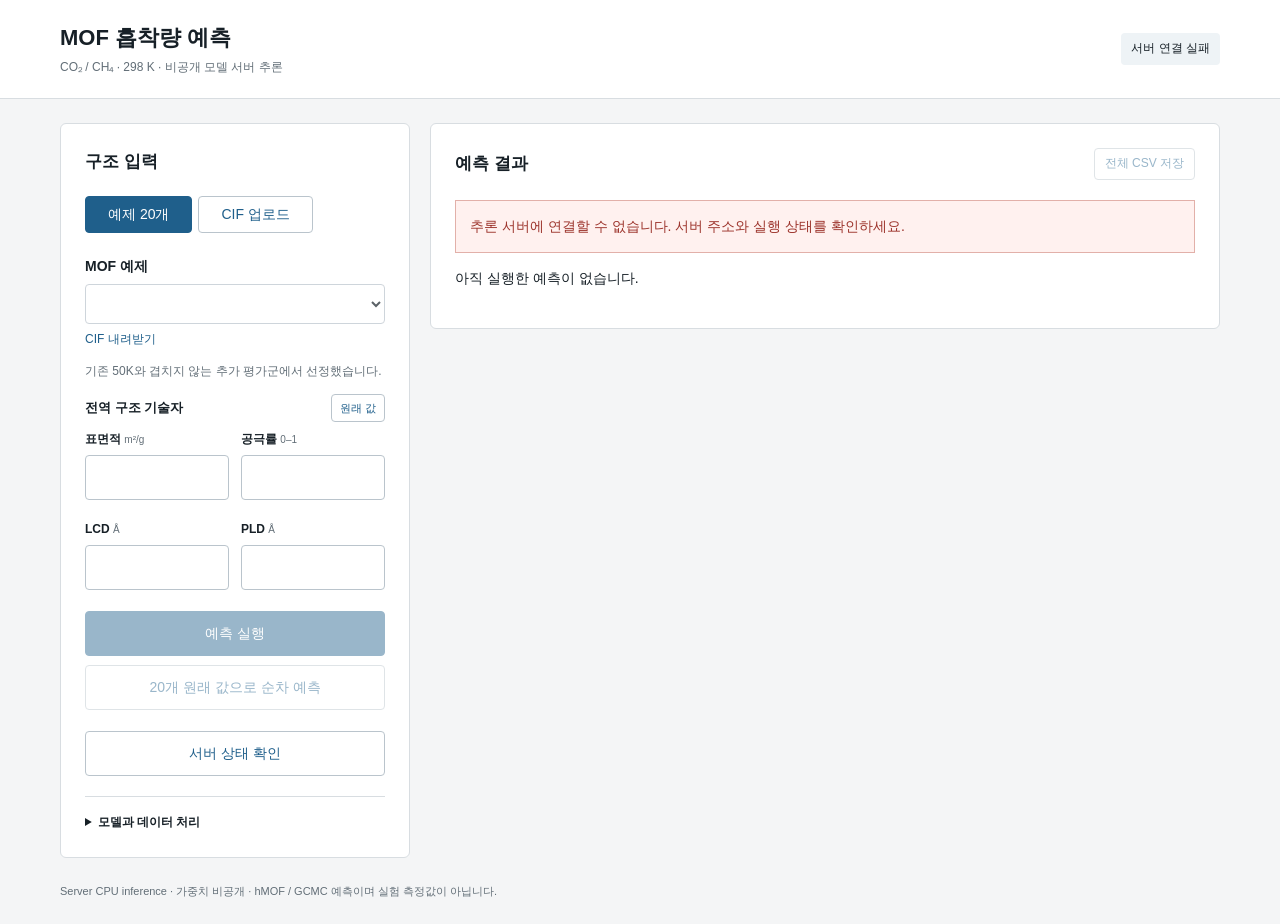
==== frontend/index.html @ 36526c4a "Publish weight-free reproducibility package and private server inference app" ====
<!doctype html>
<html lang="ko"><head><meta charset="utf-8"><meta name="viewport" content="width=device-width,initial-scale=1"><link rel="icon" href="data:,"><link rel="stylesheet" href="styles.css"><title>MOF 흡착량 예측 · 서버 추론</title></head>
<body>
<header><div><h1>MOF 흡착량 예측</h1><p>CO₂ / CH₄ · 298 K · 비공개 모델 서버 추론</p></div><span id="status" role="status">서버 확인 중</span></header>
<main>
  <section class="panel controls">
    <h2>구조 입력</h2>
    <div class="tabs"><button type="button" class="tab active" data-mode="example">예제 20개</button><button type="button" class="tab" data-mode="upload">CIF 업로드</button></div>
    <div id="example-input"><label for="example">MOF 예제</label><select id="example" disabled></select><div class="links"><a id="cif-link" download>CIF 내려받기</a></div><p class="muted">기존 50K와 겹치지 않는 추가 평가군에서 선정했습니다.</p></div>
    <div id="upload-input" hidden><label for="cif">CIF 파일 · 최대 2 MB</label><input id="cif" type="file" accept=".cif"><p id="file-info" class="muted">파일과 입력값을 추론 서버로 전송합니다. 요청이 끝나면 서버의 임시 파일은 삭제됩니다.</p><p id="limits" class="muted"></p></div>
    <form id="descriptor-form"><div class="section-head"><h3>전역 구조 기술자</h3><button id="reset" type="button" class="secondary">원래 값</button></div>
      <div class="descriptor-grid">
        <label for="surface_area_m2g">표면적 <small>m²/g</small><input id="surface_area_m2g" type="number" min="0.000001" step="any" required></label>
        <label for="void_fraction">공극률 <small>0–1</small><input id="void_fraction" type="number" min="0.000001" max="1" step="any" required></label>
        <label for="lcd">LCD <small>Å</small><input id="lcd" type="number" min="0.000001" step="any" required></label>
        <label for="pld">PLD <small>Å</small><input id="pld" type="number" min="0.000001" step="any" required></label>
      </div>
    </form>
    <p id="input-note" class="muted"></p>
    <button id="predict" disabled>예측 실행</button>
    <div id="batch-controls"><button id="batch" class="secondary" disabled>20개 원래 값으로 순차 예측</button></div>
    <button id="stop" class="secondary" hidden>현재 예측 후 중지</button>
    <p id="progress" class="muted" role="status"></p>
    <button id="check-server" class="secondary">서버 상태 확인</button>
    <details><summary>모델과 데이터 처리</summary><p>모델 가중치·ONNX 파일을 이 브라우저로 내려받지 않습니다. 서버에서 CIF의 원자 구조와 기술자를 분석하고 예측값만 반환합니다.</p><p>표면적·공극률·LCD·PLD는 자동 계산하지 않으므로 해당 CIF와 같은 정의의 수치를 입력하세요. 기존 CIF에 임의의 값을 넣는 경우 입력 민감도 탐색으로 해석해야 합니다.</p><p>현재 동결된 원소 표는 Br, C, Cl, Cu, F, H, N, O, V, Zn, Zr을 지원합니다. 부분 점유 구조·여러 구조가 함께 든 CIF는 지원하지 않습니다. 실제 실험 MOF에 대한 정확도는 별도 검증이 필요합니다.</p></details>
  </section>
  <section class="panel results" aria-live="polite">
    <div class="section-head"><h2>예측 결과</h2><button id="csv" class="secondary" disabled>전체 CSV 저장</button></div>
    <div id="result-nav" hidden><label for="result-select">완료된 결과 선택</label><div class="result-nav"><button id="previous" class="secondary" aria-label="이전 결과">←</button><select id="result-select"></select><button id="next" class="secondary" aria-label="다음 결과">→</button></div></div>
    <div id="error" role="alert" hidden></div><p id="empty">아직 실행한 예측이 없습니다.</p>
    <div id="output" hidden><div class="summary"><strong id="result-name"></strong><span id="timing"></span></div><p id="result-inputs" class="muted"></p><p id="structure" class="muted"></p>
      <div class="tabs"><button class="tab active" data-gas="CO2">CO₂</button><button class="tab" data-gas="CH4">CH₄</button></div>
      <div id="chart" role="img" aria-label="모델 예측과 GCMC 기준값 비교"></div>
      <div class="table-scroll"><table><thead><tr><th>기체</th><th>압력 (bar)</th><th>예측</th><th>GCMC 기준</th><th>절대 오차</th></tr></thead><tbody id="values"></tbody></table></div><p class="muted">흡착량·오차 단위: mmol g⁻¹</p><p id="reference-note" class="muted"></p>
    </div>
    <div id="history-area" hidden><h3>실행 기록 · 보기를 눌러 다시 열기</h3><div class="table-scroll"><table><thead><tr><th>구조 / 실행</th><th>입력</th><th>추론 시간</th></tr></thead><tbody id="history"></tbody></table></div></div>
  </section>
</main>
<footer>Server CPU inference · 가중치 비공개 · hMOF / GCMC 예측이며 실험 측정값이 아닙니다.</footer>
<script src="config.js"></script><script src="app.js"></script>
</body></html>
---- frontend/styles.css ----
:root{--bg:#f4f5f6;--ink:#172027;--muted:#626e77;--line:#d8dde1;--blue:#1f5f8b}
.result-nav{display:flex;gap:8px;align-items:center}.result-nav select{min-width:0;flex:1}.result-nav button{padding:8px 12px}.history-link{background:none;border:0;color:var(--blue);padding:0;font-size:12px;text-align:left;text-decoration:underline}.history-link:disabled{opacity:.5}#result-nav{margin:18px 0}#batch-controls button{width:100%;margin-top:9px}#cif{display:block;width:100%;padding:12px 0;font:inherit}#descriptor-form h3{margin:0;font-size:13px}#descriptor-form .section-head button{font-size:11px;padding:4px 8px}
.descriptor-grid{display:grid;grid-template-columns:1fr 1fr;gap:12px}.descriptor-grid label{margin:8px 0 0;font-size:12px}.descriptor-grid small{font-weight:400;color:var(--muted)}.descriptor-grid input{display:block;width:100%;min-width:0;border:1px solid #bac4cc;border-radius:4px;padding:10px;margin-top:5px;font:inherit;font-size:14px;color:var(--ink);background:white}.descriptor-grid input:focus{outline:2px solid #9cbad1;outline-offset:1px}.descriptor-grid input:disabled{background:#f4f5f6}#descriptor-form h3{margin:0;font-size:13px}#descriptor-form .section-head button{padding:4px 8px;font-size:11px}#input-note.changed{color:#8a5b13;background:#fff8e8;padding:10px;border-radius:4px}.batch-note{margin:6px 0 0}#result-inputs{margin:0 0 14px;overflow-wrap:anywhere}
*{box-sizing:border-box}[hidden]{display:none!important}body{margin:0;background:var(--bg);color:var(--ink);font:14px/1.65 "Malgun Gothic",Arial,sans-serif}header{background:white;border-bottom:1px solid var(--line);padding:20px max(20px,calc((100vw - 1160px)/2));display:flex;justify-content:space-between;gap:20px;align-items:center}h1{font-size:22px;margin:0}header p{margin:2px 0 0;color:var(--muted);font-size:12px}#status{font-size:12px;background:#eef3f6;padding:6px 10px;border-radius:4px;white-space:nowrap}main{max-width:1200px;margin:24px auto;padding:0 20px;display:grid;grid-template-columns:350px minmax(0,1fr);gap:20px;align-items:start}.panel{background:white;padding:24px;border:1px solid var(--line);border-radius:6px;min-width:0}h2{font-size:17px;margin:0 0 16px}h3{font-size:14px;margin-top:28px}.muted{font-size:12px;color:var(--muted)}label{display:block;font-weight:600;margin:22px 0 6px}select{width:100%;padding:10px;border:1px solid #bac4cc;background:white;border-radius:4px;font:inherit;color:var(--ink)}a{color:var(--blue)}.links{font-size:12px;margin-top:6px}.inputs{display:grid;grid-template-columns:1fr auto;font-size:12px;gap:7px 10px;padding:16px 0;margin:10px 0;border-top:1px solid var(--line);border-bottom:1px solid var(--line)}dt{color:var(--muted)}dd{margin:0;text-align:right;font-variant-numeric:tabular-nums}button{font:inherit;cursor:pointer;border:1px solid var(--blue);border-radius:4px;padding:10px 12px;background:var(--blue);color:white}button:disabled{opacity:.45;cursor:default}.controls>button{width:100%;margin-top:9px}.secondary,.tab{color:var(--blue);background:white;border:1px solid #bac4cc}.section-head{display:flex;justify-content:space-between;gap:12px;align-items:center}.section-head h2{margin:0}.section-head button{padding:5px 10px;font-size:12px}details{font-size:12px;border-top:1px solid var(--line);padding-top:16px;margin-top:20px}summary{cursor:pointer;font-weight:600}details p{color:var(--muted)}.summary{display:flex;justify-content:space-between;gap:12px;margin:20px 0}.summary span{font-size:12px;color:var(--muted)}.tabs{display:flex;gap:6px;margin:20px 0 10px}.tab{padding:6px 22px}.tab.active{background:var(--blue);color:white;border-color:var(--blue)}#chart svg{display:block;width:100%;height:auto}table{border-collapse:collapse;width:100%;font-size:12px;font-variant-numeric:tabular-nums}th,td{padding:11px 12px;border-bottom:1px solid var(--line);text-align:right;white-space:nowrap}th{background:#f4f6f8;font-weight:600}th:first-child,td:first-child{text-align:left}.table-scroll{overflow-x:auto}#error{padding:14px;margin-top:20px;background:#fff1ef;border:1px solid #e2b0a9;color:#9c332b;white-space:pre-wrap;word-break:break-word}footer{max-width:1200px;padding:0 20px 24px;margin:auto;font-size:11px;color:var(--muted)}@media(max-width:800px){header{padding:16px 20px;align-items:flex-start}header h1{font-size:18px}main{grid-template-columns:1fr;margin-top:16px;padding:0 12px;gap:12px}.panel{padding:20px}.summary{flex-direction:column;gap:2px}#status{white-space:normal;max-width:110px}footer{padding:0 16px 20px}}
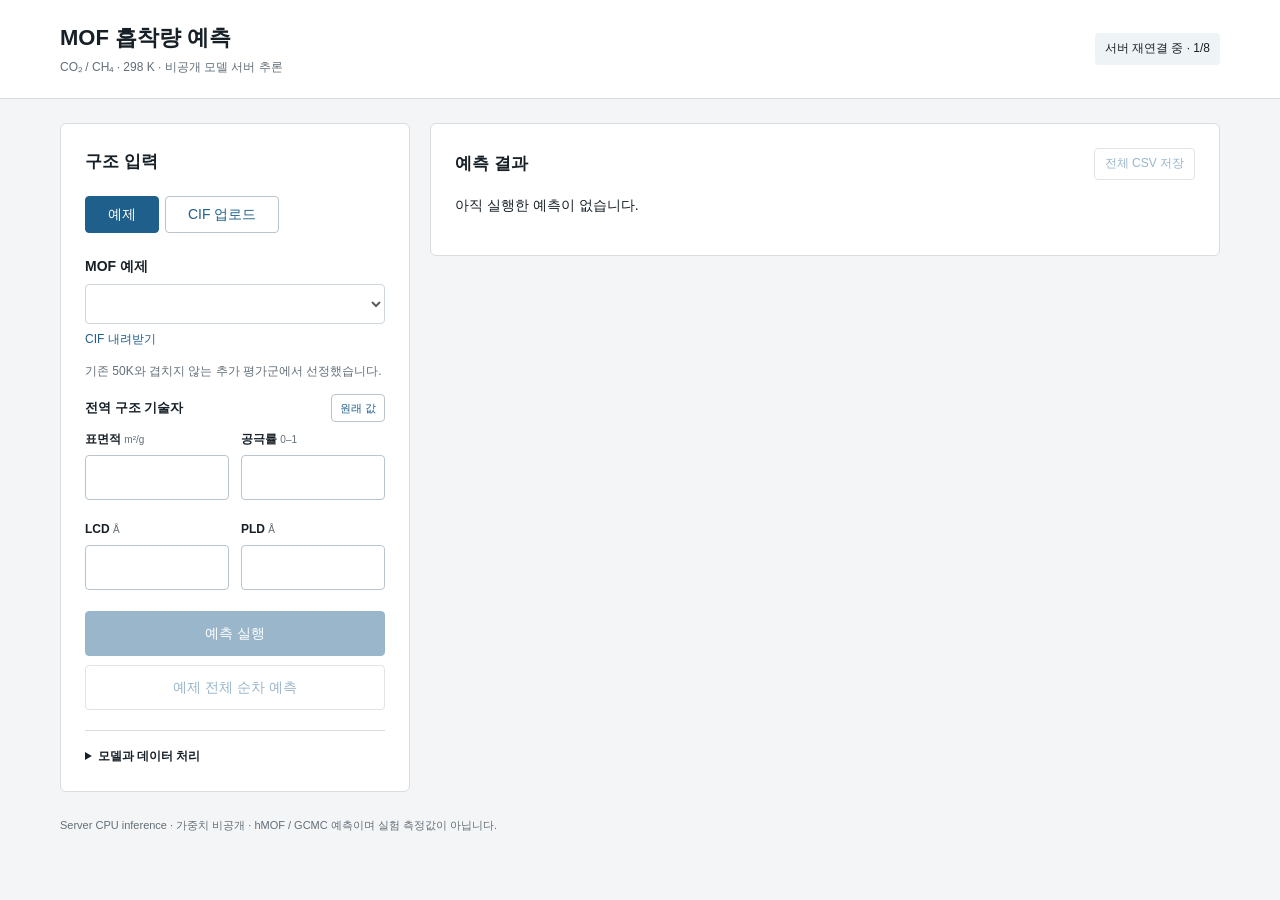
==== commit 0eea4450: "Remove two demo examples and automate server connection status" ====
--- a/frontend/index.html
+++ b/frontend/index.html
@@ -5,7 +5,7 @@
 <main>
   <section class="panel controls">
     <h2>구조 입력</h2>
-    <div class="tabs"><button type="button" class="tab active" data-mode="example">예제 20개</button><button type="button" class="tab" data-mode="upload">CIF 업로드</button></div>
+    <div class="tabs"><button type="button" class="tab active" data-mode="example">예제</button><button type="button" class="tab" data-mode="upload">CIF 업로드</button></div>
     <div id="example-input"><label for="example">MOF 예제</label><select id="example" disabled></select><div class="links"><a id="cif-link" download>CIF 내려받기</a></div><p class="muted">기존 50K와 겹치지 않는 추가 평가군에서 선정했습니다.</p></div>
     <div id="upload-input" hidden><label for="cif">CIF 파일 · 최대 2 MB</label><input id="cif" type="file" accept=".cif"><p id="file-info" class="muted">파일과 입력값을 추론 서버로 전송합니다. 요청이 끝나면 서버의 임시 파일은 삭제됩니다.</p><p id="limits" class="muted"></p></div>
     <form id="descriptor-form"><div class="section-head"><h3>전역 구조 기술자</h3><button id="reset" type="button" class="secondary">원래 값</button></div>
@@ -18,10 +18,9 @@
     </form>
     <p id="input-note" class="muted"></p>
     <button id="predict" disabled>예측 실행</button>
-    <div id="batch-controls"><button id="batch" class="secondary" disabled>20개 원래 값으로 순차 예측</button></div>
+    <div id="batch-controls"><button id="batch" class="secondary" disabled>예제 전체 순차 예측</button></div>
     <button id="stop" class="secondary" hidden>현재 예측 후 중지</button>
     <p id="progress" class="muted" role="status"></p>
-    <button id="check-server" class="secondary">서버 상태 확인</button>
     <details><summary>모델과 데이터 처리</summary><p>모델 가중치·ONNX 파일을 이 브라우저로 내려받지 않습니다. 서버에서 CIF의 원자 구조와 기술자를 분석하고 예측값만 반환합니다.</p><p>표면적·공극률·LCD·PLD는 자동 계산하지 않으므로 해당 CIF와 같은 정의의 수치를 입력하세요. 기존 CIF에 임의의 값을 넣는 경우 입력 민감도 탐색으로 해석해야 합니다.</p><p>현재 동결된 원소 표는 Br, C, Cl, Cu, F, H, N, O, V, Zn, Zr을 지원합니다. 부분 점유 구조·여러 구조가 함께 든 CIF는 지원하지 않습니다. 실제 실험 MOF에 대한 정확도는 별도 검증이 필요합니다.</p></details>
   </section>
   <section class="panel results" aria-live="polite">
